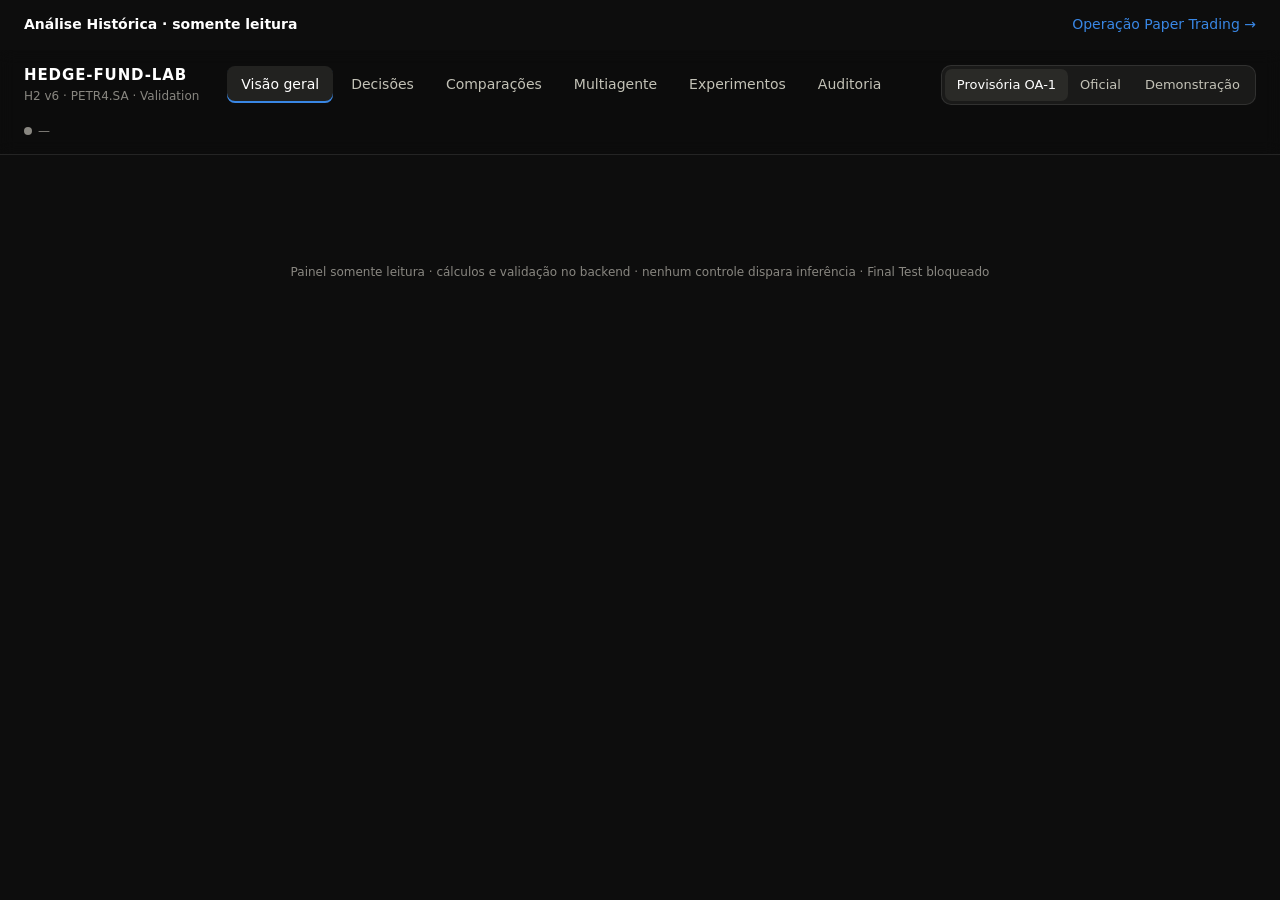
==== dashboard/h2.html @ 46a388bc "feat(platform): consolidate V7 navigation and operational readiness" ====
<!DOCTYPE html>
<html lang="pt-BR">
<head>
<meta charset="UTF-8" />
<meta name="viewport" content="width=device-width, initial-scale=1.0" />
<title>H2 v6 · Hedge-Fund Lab</title>
<style>
:root {
  color-scheme: dark;
  --page: #0d0d0d; --surface: #1a1a19; --surface-2: #222220; --hover: #2a2a27;
  --text: #ffffff; --text-2: #c3c2b7; --muted: #898781;
  --grid: #2c2c2a; --axis: #383835; --border: rgba(255,255,255,0.10);
  --good: #0ca30c; --warning: #fab219; --serious: #ec835a; --critical: #d03b3b;
  --s-L01: #3987e5; --s-L02: #d95926; --s-L03: #199e70;
  --s-buy_and_hold: #c98500; --s-price: #c3c2b7; --s-sma_regime_h2_proposed: #d55181; --s-bollinger_state_h2_proposed: #008300;
  --sans: 'Inter', system-ui, -apple-system, 'Segoe UI', sans-serif;
  --mono: 'JetBrains Mono', ui-monospace, 'Cascadia Code', monospace;
  --r: 12px;
}
* { box-sizing: border-box; margin: 0; padding: 0; }
body { background: var(--page); color: var(--text); font: 14px/1.55 var(--sans); min-height: 100vh; -webkit-font-smoothing: antialiased; }
a { color: var(--s-L01); text-decoration: none; } a:hover { text-decoration: underline; }
code, .mono { font-family: var(--mono); font-size: 12px; }
button { font: inherit; color: inherit; cursor: pointer; }

header { position: sticky; top: 0; z-index: 10; background: rgba(13,13,13,0.92); backdrop-filter: blur(8px); border-bottom: 1px solid var(--border); }
.bar { max-width: 1320px; margin: 0 auto; padding: 14px 24px; display: flex; gap: 16px; align-items: center; flex-wrap: wrap; }
.brand { font-weight: 700; letter-spacing: .06em; font-size: 15px; }
.brand small { display: block; font-weight: 500; letter-spacing: 0; color: var(--muted); font-size: 12px; }
nav { display: flex; gap: 4px; margin-left: 12px; flex-wrap: wrap; }
nav button { background: none; border: 0; padding: 8px 14px; border-radius: 8px; color: var(--text-2); font-weight: 500; transition: background .15s, color .15s; }
nav button:hover { background: var(--hover); color: var(--text); }
nav button[aria-selected="true"] { background: var(--surface-2); color: var(--text); box-shadow: inset 0 -2px 0 var(--s-L01); }
.spacer { flex: 1; }
.seg { display: inline-flex; background: var(--surface); border: 1px solid var(--border); border-radius: 10px; padding: 3px; }
.seg button { background: none; border: 0; padding: 6px 12px; border-radius: 7px; color: var(--text-2); font-size: 13px; }
.seg button[aria-pressed="true"] { background: var(--hover); color: var(--text); }
.live { font-size: 12px; color: var(--muted); display: flex; align-items: center; gap: 6px; }
.dot { width: 8px; height: 8px; border-radius: 50%; background: var(--muted); }
.dot.on { background: var(--good); animation: pulse 1.6s infinite; }
@keyframes pulse { 50% { opacity: .35; } }

main { max-width: 1320px; margin: 0 auto; padding: 20px 24px 64px; }
.banner { border-radius: var(--r); padding: 12px 16px; margin-bottom: 16px; font-weight: 600; display: flex; gap: 10px; align-items: center; border: 1px solid; }
.banner.demo { background: repeating-linear-gradient(135deg, rgba(250,178,25,.13) 0 12px, rgba(250,178,25,.06) 12px 24px); border-color: var(--warning); color: var(--warning); font-size: 15px; letter-spacing: .04em; }
.banner.prov { background: rgba(236,131,90,.08); border-color: rgba(236,131,90,.5); color: var(--serious); }
.banner.info { background: var(--surface); border-color: var(--border); color: var(--text-2); font-weight: 500; }

section[hidden] { display: none; }
section { animation: fade .25s ease; }
@keyframes fade { from { opacity: 0; transform: translateY(4px); } to { opacity: 1; transform: none; } }
h2 { font-size: 18px; font-weight: 600; margin: 8px 0 14px; }
h3 { font-size: 13px; font-weight: 600; color: var(--text-2); text-transform: uppercase; letter-spacing: .06em; margin-bottom: 12px; }
.grid { display: grid; gap: 16px; }
.g-kpi { grid-template-columns: repeat(auto-fit, minmax(170px, 1fr)); }
/* 7 indicadores: 4 na primeira linha, 3 na segunda */
.g-kpi7 { grid-template-columns: repeat(12, 1fr); }
.g-kpi7 > .kpi:nth-child(-n+4) { grid-column: span 3; }
.g-kpi7 > .kpi:nth-child(n+5) { grid-column: span 4; }
.g-kpi7 > .empty { grid-column: 1 / -1; }
.stack { display: grid; gap: 16px; align-content: start; }
.g-2 { grid-template-columns: repeat(auto-fit, minmax(420px, 1fr)); }
.g-3 { grid-template-columns: 2fr 1fr; }

@media (max-width: 900px) { .g-3, .g-2 { grid-template-columns: 1fr; } .g-kpi7 > .kpi:nth-child(n) { grid-column: span 6; } .g-kpi7 > .kpi:nth-child(7) { grid-column: 1 / -1; } }
.card { background: var(--surface); border: 1px solid var(--border); border-radius: var(--r); padding: 18px; min-width: 0; transition: border-color .2s; }
.card:hover { border-color: rgba(255,255,255,0.16); }
.kpi .label { color: var(--muted); font-size: 12px; font-weight: 500; }
.kpi .value { font-size: 24px; font-weight: 600; margin-top: 4px; }
.kpi .sub { color: var(--text-2); font-size: 12px; margin-top: 2px; }
.up { color: var(--good); } .down { color: var(--serious); }
.chart { position: relative; height: 340px; }
.chart.sm { height: 260px; }
.chart.lg { height: 460px; }
.chart.xs { height: 170px; }
.chart.strip { height: 230px; }
.note { color: var(--text-2); font-size: 13px; margin: -6px 0 14px; max-width: 1000px; }
.note b { color: var(--text); font-weight: 600; }
.nr { color: var(--muted); font-style: italic; }
.sep { width: 1px; height: 22px; background: var(--axis); margin: 0 4px; }
.tag { font: 600 10px/1.6 var(--mono); padding: 0 6px; border-radius: 4px; border: 1px solid currentColor; vertical-align: 1px; }
.tag.f { color: var(--good); } .tag.h { color: var(--warning); } .tag.l { color: var(--serious); }
.callout { border-left: 3px solid var(--s-L01); background: var(--surface-2); padding: 12px 16px; border-radius: 8px; margin-bottom: 16px; }
.callout p + p { margin-top: 6px; }
.votebar { display: flex; gap: 2px; height: 10px; border-radius: 5px; overflow: hidden; margin: 6px 0 4px; }
.votebar span { display: block; height: 100%; }
.ev { display: inline-block; font: 11px/1.5 var(--mono); padding: 0 6px; margin: 2px 3px 0 0; border-radius: 4px; background: var(--surface-2); border: 1px solid var(--border); color: var(--text-2); }
.ev.buy { color: var(--good); } .ev.sell { color: var(--serious); } .ev.caution { color: var(--warning); }
.panel-head { display: flex; gap: 10px; align-items: center; flex-wrap: wrap; margin-bottom: 14px; }
.panel-head .title { font-weight: 600; font-size: 15px; }
.panel-head .muted, .muted { color: var(--muted); font-size: 12px; }
.card.sub { background: var(--surface-2); padding: 14px; }
.card.sub h3 { margin-bottom: 8px; }
.card.sub table td, .card.sub table th { padding: 5px 6px; }
.loading { opacity: .45; transition: opacity .2s; }
input[type=date] { background: var(--surface-2); color: var(--text); border: 1px solid var(--border); border-radius: 8px; padding: 4px 8px; font: inherit; font-size: 13px; color-scheme: dark; }
.lines div { white-space: nowrap; display: flex; gap: 6px; align-items: center; }
.row { display: flex; gap: 8px; align-items: center; flex-wrap: wrap; margin-bottom: 12px; }
.chip { display: inline-flex; align-items: center; gap: 6px; padding: 3px 10px; border-radius: 999px; font-size: 12px; font-weight: 600; background: var(--surface-2); border: 1px solid var(--border); color: var(--text-2); white-space: nowrap; }
.chip.good { color: var(--good); border-color: rgba(12,163,12,.4); }
.chip.warn { color: var(--warning); border-color: rgba(250,178,25,.4); }
.chip.bad { color: var(--critical); border-color: rgba(208,59,59,.5); }
.chip.serious { color: var(--serious); border-color: rgba(236,131,90,.45); }
dd .chip { white-space: normal; }
td .mono { white-space: nowrap; }
.swatch { width: 10px; height: 10px; border-radius: 3px; display: inline-block; flex: none; }
.pick { background: var(--surface-2); border: 1px solid var(--border); border-radius: 8px; padding: 5px 12px; color: var(--text-2); font-size: 13px; display: inline-flex; gap: 6px; align-items: center; }
.pick[aria-pressed="true"] { color: var(--text); border-color: rgba(255,255,255,.35); }
table { width: 100%; border-collapse: collapse; font-variant-numeric: tabular-nums; }
th { text-align: left; font-size: 12px; color: var(--muted); font-weight: 500; padding: 8px 10px; border-bottom: 1px solid var(--axis); white-space: nowrap; }
td { padding: 8px 10px; border-bottom: 1px solid var(--grid); vertical-align: top; }
td.n, th.n { text-align: right; }
tr.click { cursor: pointer; } tr.click:hover td { background: var(--hover); }
tr.sel td { background: rgba(57,135,229,.22); }
tr.sel td:first-child { box-shadow: inset 3px 0 0 var(--s-L01); }
.scroll { overflow: auto; max-height: 460px; }
.scroll.full { max-height: none; }
/* sombra no topo/rodapé só quando há conteúdo escondido pela rolagem */
.scroll:not(.full) { background: linear-gradient(var(--surface) 30%, transparent) center top, linear-gradient(transparent, var(--surface) 70%) center bottom, radial-gradient(farthest-side at 50% 0, rgba(255,255,255,.22), transparent) center top, radial-gradient(farthest-side at 50% 100%, rgba(255,255,255,.22), transparent) center bottom; background-repeat: no-repeat; background-size: 100% 40px, 100% 40px, 100% 14px, 100% 14px; background-attachment: local, local, scroll, scroll; }
.scroll thead th { position: sticky; top: 0; background: var(--surface); z-index: 1; }
td .mono.wrap { white-space: normal; } /* quebra só nos <wbr> após "_" */
.copy { background: none; border: 1px solid var(--border); border-radius: 5px; color: var(--muted); font-size: 11px; line-height: 1; padding: 2px 5px; margin-left: 6px; vertical-align: 1px; }
.copy:hover { color: var(--text); border-color: rgba(255,255,255,.3); }
.progress { height: 8px; background: var(--surface-2); border-radius: 4px; overflow: hidden; min-width: 120px; }
.progress > div { height: 100%; background: var(--s-L01); border-radius: 4px; transition: width .6s ease; }
dl { display: grid; grid-template-columns: max-content 1fr; gap: 6px 16px; }
dt { color: var(--muted); font-size: 12px; } dd { overflow-wrap: anywhere; }
.empty { color: var(--muted); padding: 28px; text-align: center; border: 1px dashed var(--axis); border-radius: var(--r); }
.na { color: var(--warning); font-weight: 600; }
pre { background: var(--page); border: 1px solid var(--border); border-radius: 8px; padding: 10px; font: 12px/1.5 var(--mono); white-space: pre-wrap; overflow-wrap: anywhere; max-height: 260px; overflow: auto; color: var(--text-2); }
.locked { display: flex; gap: 14px; align-items: center; }
.locked .icon { font-size: 22px; }
.legend { display: flex; gap: 14px; flex-wrap: wrap; font-size: 12px; color: var(--text-2); margin-bottom: 8px; }
.legend span { display: inline-flex; gap: 6px; align-items: center; }
.legend .dash { width: 16px; height: 0; border-top: 2px dashed; }
.legend .solid { width: 16px; height: 0; border-top: 2px solid; }
footer { color: var(--muted); font-size: 12px; text-align: center; padding: 24px; }
@media (max-width: 520px) { .chip { white-space: normal; overflow-wrap: anywhere; } }
@media (prefers-reduced-motion: reduce) { * { animation: none !important; transition: none !important; } }
</style>
<link rel="stylesheet" href="/shell.css?v=7"><script src="/shell.js?v=7" defer></script>
</head>
<body class="hfl-platform">
<!-- platform-shell -->
<div class="bar" aria-label="Espaços de trabalho"><strong>Análise Histórica · somente leitura</strong><span class="spacer"></span><a href="/paper">Operação Paper Trading →</a></div>
<header class="module-header">
  <div class="bar">
    <div class="brand">HEDGE-FUND-LAB<small>H2 v6 · PETR4.SA · Validation</small></div>
    <nav role="tablist" aria-label="Seções">
      <button role="tab" data-tab="overview" aria-selected="true">Visão geral</button>
      <button role="tab" data-tab="decisions" aria-selected="false">Decisões</button>
      <button role="tab" data-tab="compare" aria-selected="false">Comparações</button>
      <button role="tab" data-tab="agents" aria-selected="false">Multiagente</button>
      <button role="tab" data-tab="experiments" aria-selected="false">Experimentos</button>
      <button role="tab" data-tab="audit" aria-selected="false">Auditoria</button>
    </nav>
    <div class="spacer"></div>
    <div class="seg" role="group" aria-label="Fonte de dados">
      <button data-source="provisional" aria-pressed="true">Provisória OA-1</button>
      <button data-source="official" aria-pressed="false">Oficial</button>
      <button data-source="demo" aria-pressed="false">Demonstração</button>
    </div>
    <div class="live"><span class="dot" id="live-dot"></span><span id="live-text">—</span></div>
  </div>
</header>
<main id="main">
  <div id="banner"></div>
  <section id="tab-overview"></section>
  <section id="tab-decisions" hidden></section>
  <section id="tab-compare" hidden></section>
  <section id="tab-agents" hidden></section>
  <section id="tab-experiments" hidden></section>
  <section id="tab-audit" hidden></section>
</main>
<footer>Painel somente leitura · cálculos e validação no backend · nenhum controle dispara inferência · Final Test bloqueado</footer>
<!-- Chart.js 4.4.1, npm dist/chart.umd.js (sha256 74401d73…), served locally: no CDN at presentation time -->
<script src="/vendor/chart.umd.js"></script>
<script src="/h2.js"></script>
</body>
</html>
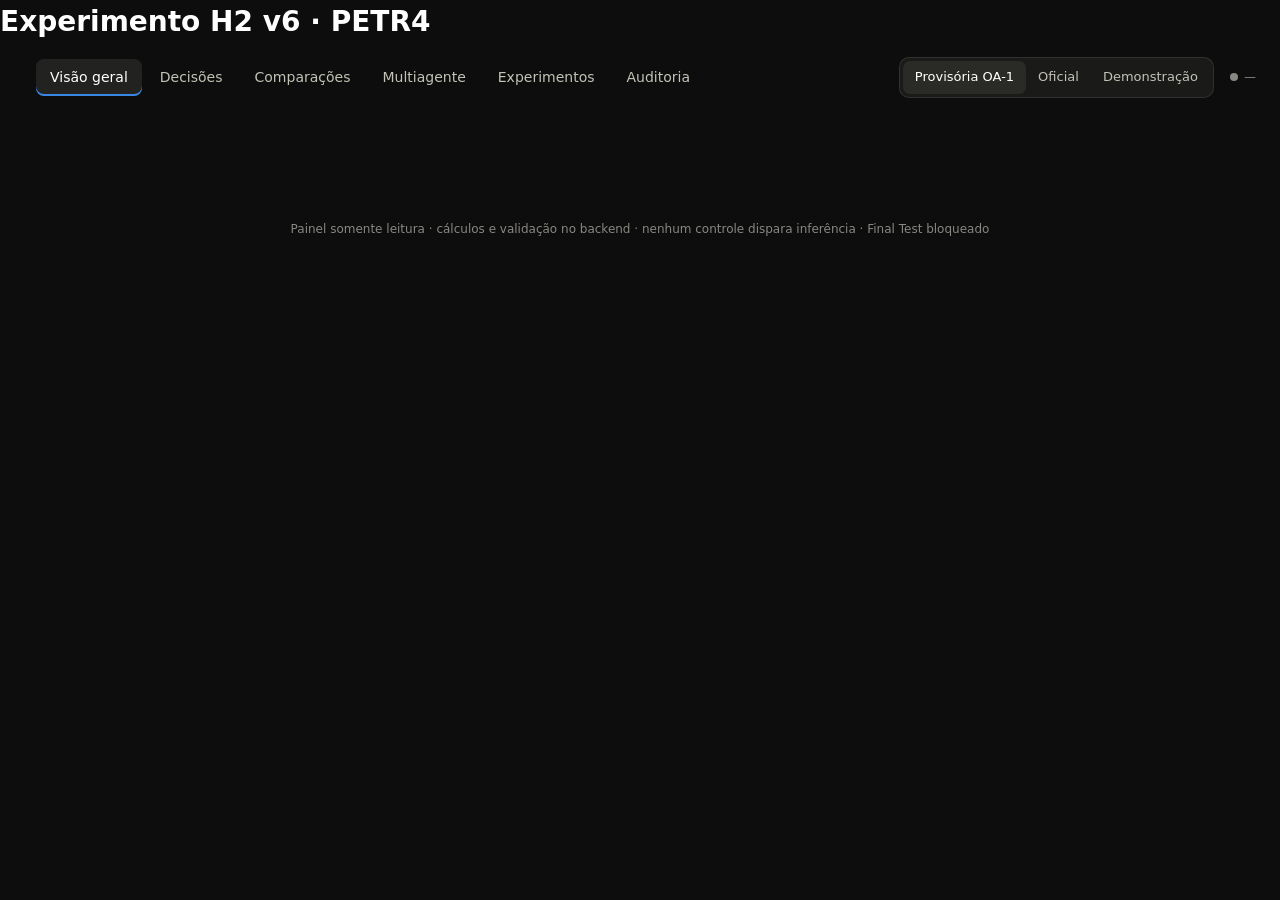
==== commit c6c2cc9c: "feat(ux): unify navigation across the dashboard One server-rendered navigation by user goal (Início," ====
--- a/dashboard/h2.html
+++ b/dashboard/h2.html
@@ -3,7 +3,7 @@
 <head>
 <meta charset="UTF-8" />
 <meta name="viewport" content="width=device-width, initial-scale=1.0" />
-<title>H2 v6 · Hedge-Fund Lab</title>
+<title>Experimento H2 · Pesquisa · Hedge-Fund-Lab</title>
 <style>
 :root {
   color-scheme: dark;
@@ -142,10 +142,9 @@
 </head>
 <body class="hfl-platform">
 <!-- platform-shell -->
-<div class="bar" aria-label="Espaços de trabalho"><strong>Análise Histórica · somente leitura</strong><span class="spacer"></span><a href="/paper">Operação Paper Trading →</a></div>
-<header class="module-header">
+<div class="module-header">
+  <h1 class="ds-section-title" id="h2-title">Experimento H2 v6 · PETR4 <span data-ds-state="READ_ONLY" data-code="false"></span></h1>
   <div class="bar">
-    <div class="brand">HEDGE-FUND-LAB<small>H2 v6 · PETR4.SA · Validation</small></div>
     <nav role="tablist" aria-label="Seções">
       <button role="tab" data-tab="overview" aria-selected="true">Visão geral</button>
       <button role="tab" data-tab="decisions" aria-selected="false">Decisões</button>
@@ -162,7 +161,7 @@
     </div>
     <div class="live"><span class="dot" id="live-dot"></span><span id="live-text">—</span></div>
   </div>
-</header>
+</div>
 <main id="main">
   <div id="banner"></div>
   <section id="tab-overview"></section>
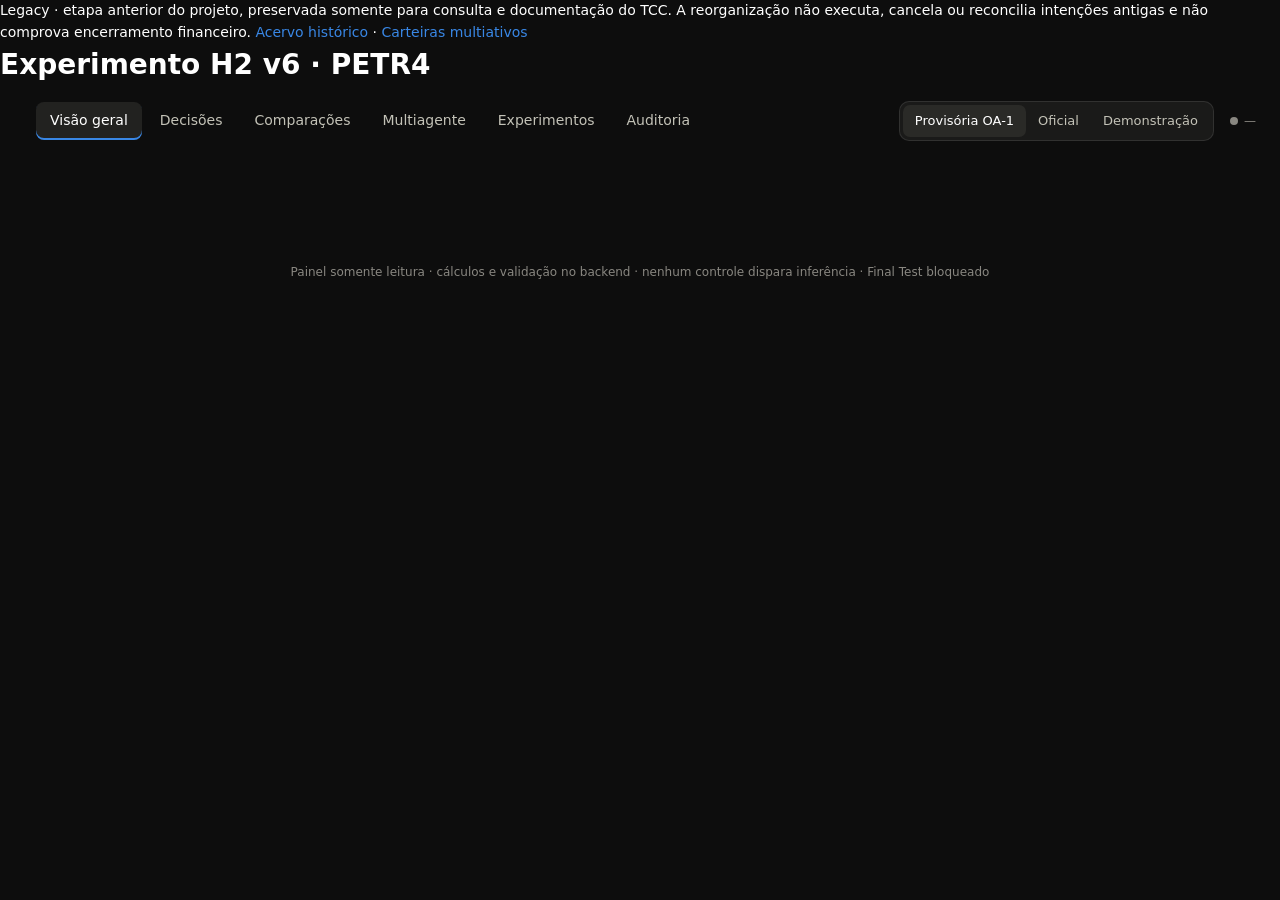
==== commit 224c908c: "feat(ux): apply approved frontend with wallet-first navigation DP-23: permanent navigation Carteira/" ====
--- a/dashboard/h2.html
+++ b/dashboard/h2.html
@@ -3,7 +3,7 @@
 <head>
 <meta charset="UTF-8" />
 <meta name="viewport" content="width=device-width, initial-scale=1.0" />
-<title>Experimento H2 · Pesquisa · Hedge-Fund-Lab</title>
+<title>Legacy · Experimento H2 · Pesquisa · Hedge-Fund-Lab</title>
 <style>
 :root {
   color-scheme: dark;
@@ -142,6 +142,7 @@
 </head>
 <body class="hfl-platform">
 <!-- platform-shell -->
+<aside class="hfl-warning" aria-label="Etapa anterior">Legacy · etapa anterior do projeto, preservada somente para consulta e documentação do TCC. A reorganização não executa, cancela ou reconcilia intenções antigas e não comprova encerramento financeiro. <a href="/legacy">Acervo histórico</a> · <a href="/">Carteiras multiativos</a></aside>
 <div class="module-header">
   <h1 class="ds-section-title" id="h2-title">Experimento H2 v6 · PETR4 <span data-ds-state="READ_ONLY" data-code="false"></span></h1>
   <div class="bar">
